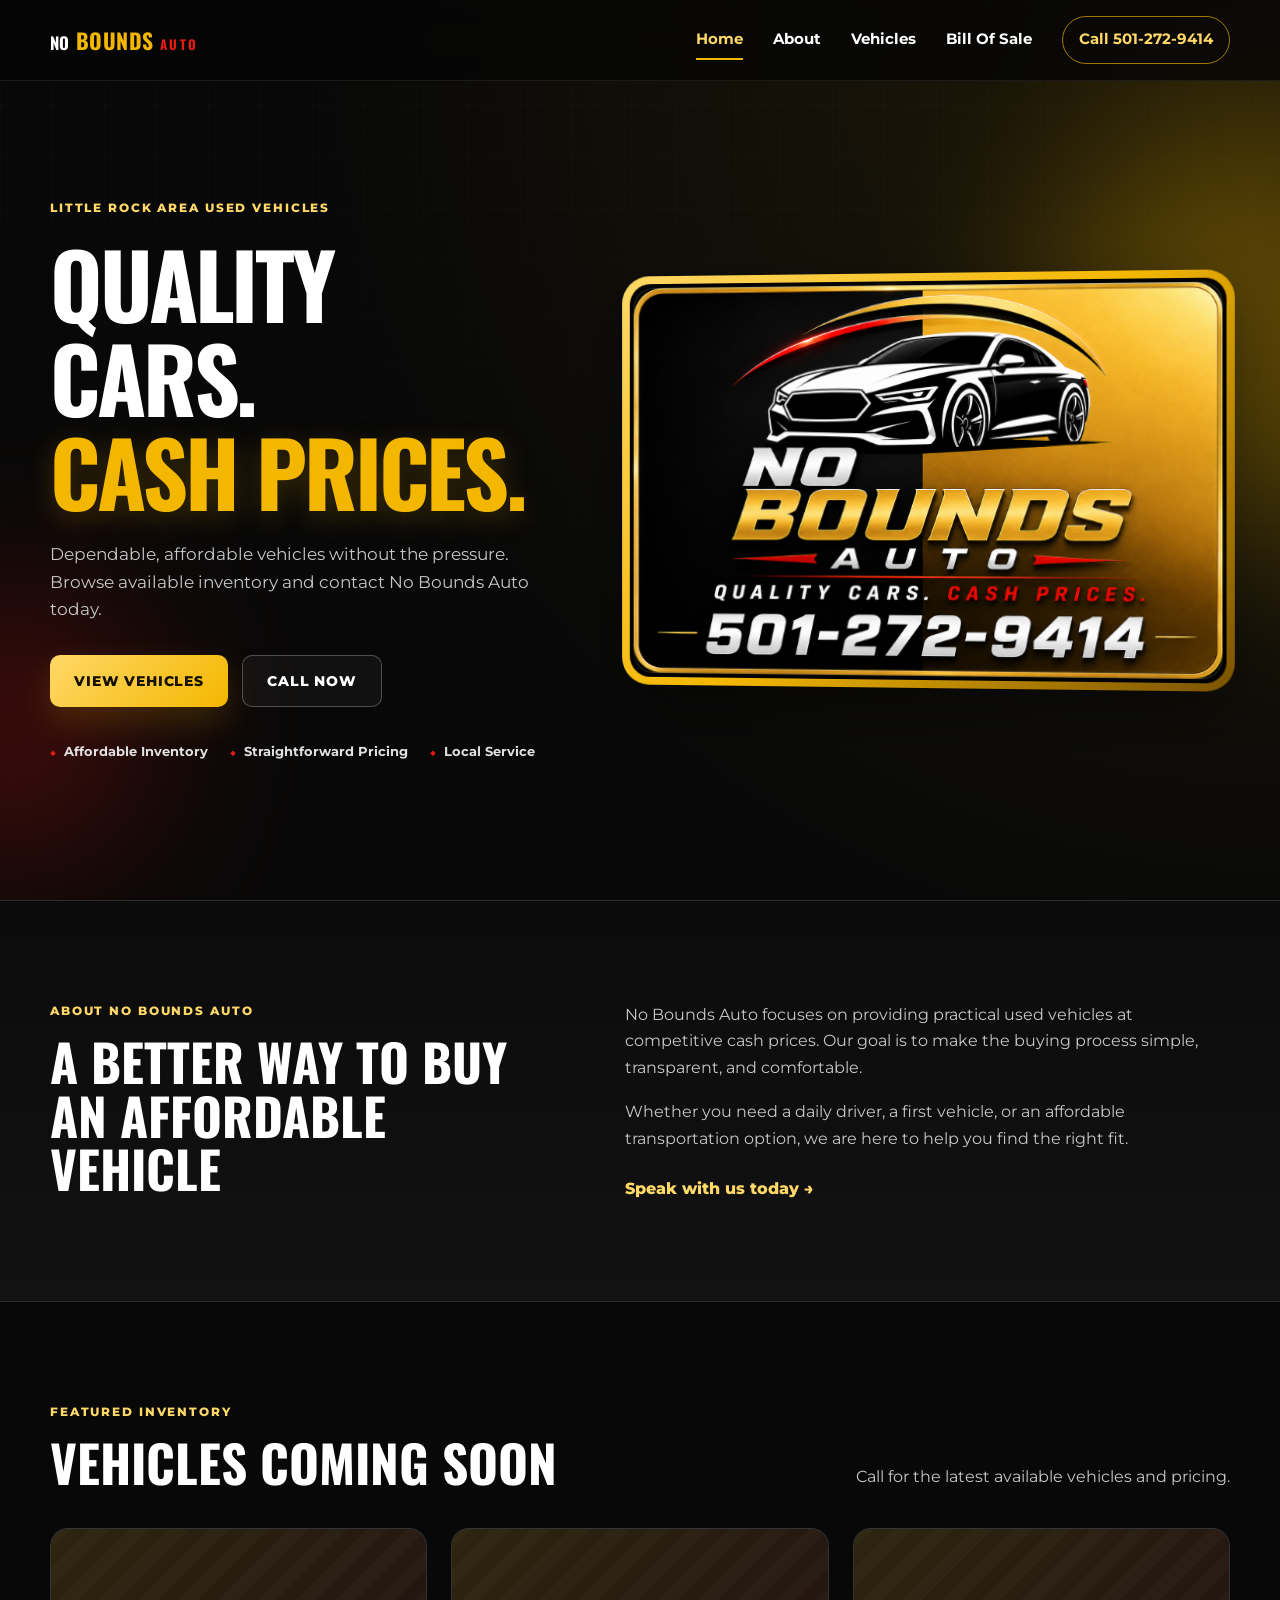
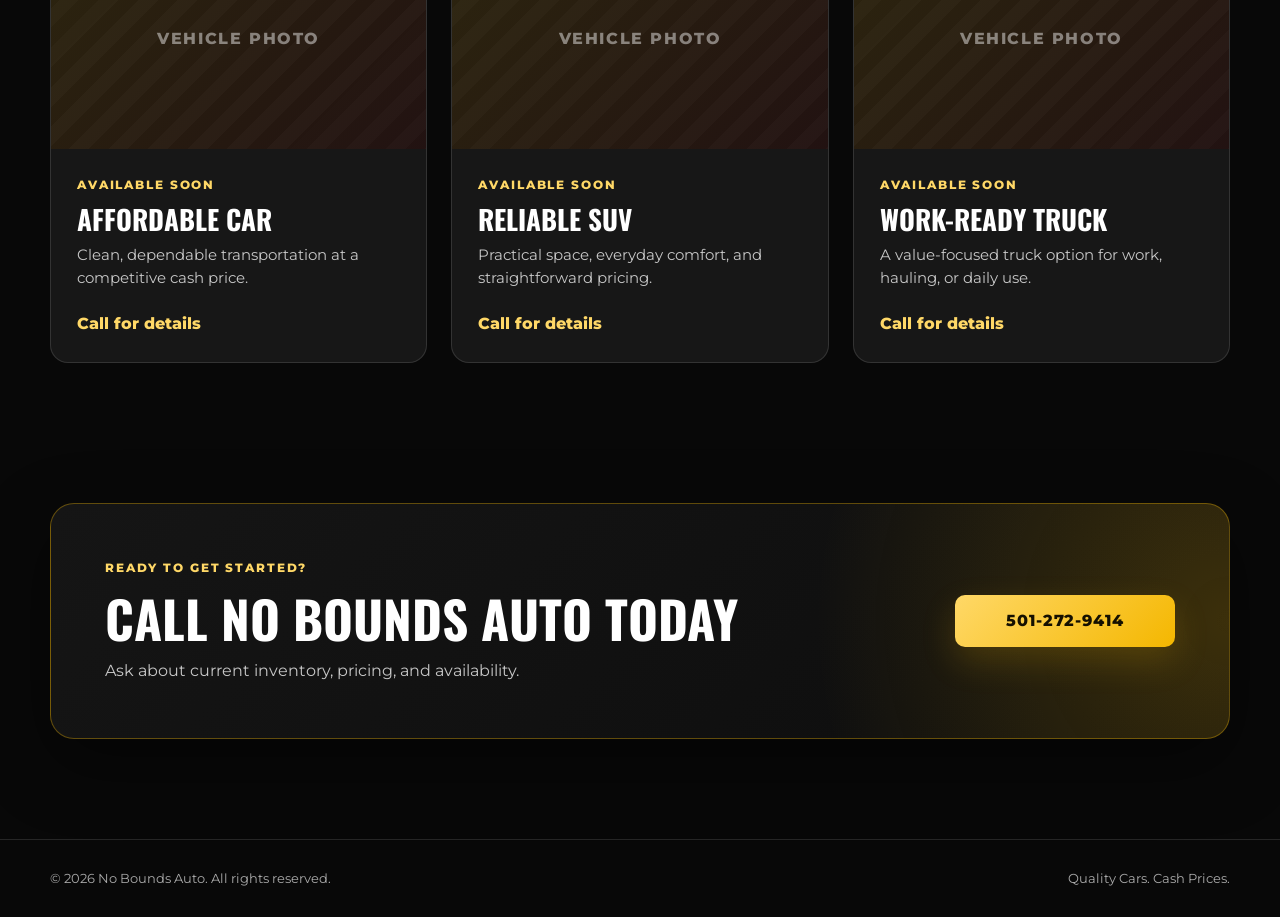
==== index.html @ 8c4c1a2a "bill of sale Added web app of bill of sale" ====
<!DOCTYPE html>
<html lang="en">
<head>
  <meta charset="UTF-8" />
  <meta name="viewport" content="width=device-width, initial-scale=1.0" />
  <meta name="description" content="No Bounds Auto — Quality cars at cash prices in the Little Rock area." />
  <title>No Bounds Auto | Quality Cars. Cash Prices.</title>
  <link rel="preconnect" href="https://fonts.googleapis.com">
  <link rel="preconnect" href="https://fonts.gstatic.com" crossorigin>
  <link href="https://fonts.googleapis.com/css2?family=Montserrat:wght@500;600;700;800;900&family=Oswald:wght@500;600;700&display=swap" rel="stylesheet">
  <link rel="stylesheet" href="styles.css" />
</head>
<body>
  <header class="site-header">
    <nav class="navbar container" aria-label="Main navigation">
      <a class="brand" href="#home" aria-label="No Bounds Auto home">
        <span class="brand-no">NO</span>
        <span class="brand-bounds">BOUNDS</span>
        <span class="brand-auto">AUTO</span>
      </a>

      <button class="menu-toggle" aria-label="Open navigation menu" aria-expanded="false">
        <span></span><span></span><span></span>
      </button>

      <div class="nav-links">
        <a class="active" href="#home">Home</a>
        <a href="#about">About</a>
        <a href="#vehicles">Vehicles</a>
        <a class="active" href="bill-of-sale.html">Bill Of Sale</a>
        <a class="nav-call" href="tel:5012729414">Call 501-272-9414</a>
      </div>
    </nav>
  </header>

  <main>
    <section class="hero" id="home">
      <div class="hero-glow hero-glow-one"></div>
      <div class="hero-glow hero-glow-two"></div>

      <div class="container hero-grid">
        <div class="hero-copy">
          <p class="eyebrow">Little Rock Area Used Vehicles</p>
          <h1>Quality Cars.<br><span>Cash Prices.</span></h1>
          <p class="hero-text">
            Dependable, affordable vehicles without the pressure. Browse available inventory and contact No Bounds Auto today.
          </p>
          <div class="hero-actions">
            <a class="btn btn-primary" href="#vehicles">View Vehicles</a>
            <a class="btn btn-secondary" href="tel:5012729414">Call Now</a>
          </div>
          <div class="hero-points" aria-label="Business highlights">
            <span>Affordable Inventory</span>
            <span>Straightforward Pricing</span>
            <span>Local Service</span>
          </div>
        </div>

        <div class="hero-image-wrap">
          <div class="image-frame">
            <img src="no-bounds-auto-hero.png" alt="No Bounds Auto logo featuring a sports car and phone number" />
          </div>
        </div>
      </div>
    </section>

    <section class="about-section" id="about">
      <div class="container section-grid">
        <div>
          <p class="section-label">About No Bounds Auto</p>
          <h2>A Better Way to Buy an Affordable Vehicle</h2>
        </div>
        <div class="about-copy">
          <p>
            No Bounds Auto focuses on providing practical used vehicles at competitive cash prices. Our goal is to make the buying process simple, transparent, and comfortable.
          </p>
          <p>
            Whether you need a daily driver, a first vehicle, or an affordable transportation option, we are here to help you find the right fit.
          </p>
          <a class="text-link" href="tel:5012729414">Speak with us today →</a>
        </div>
      </div>
    </section>

    <section class="vehicles-section" id="vehicles">
      <div class="container">
        <div class="section-heading">
          <div>
            <p class="section-label">Featured Inventory</p>
            <h2>Vehicles Coming Soon</h2>
          </div>
          <p>Call for the latest available vehicles and pricing.</p>
        </div>

        <div class="vehicle-grid">
          <article class="vehicle-card">
            <div class="vehicle-placeholder">
              <span>Vehicle Photo</span>
            </div>
            <div class="vehicle-card-body">
              <p class="vehicle-status">Available Soon</p>
              <h3>Affordable Car</h3>
              <p>Clean, dependable transportation at a competitive cash price.</p>
              <a href="tel:5012729414">Call for details</a>
            </div>
          </article>

          <article class="vehicle-card">
            <div class="vehicle-placeholder">
              <span>Vehicle Photo</span>
            </div>
            <div class="vehicle-card-body">
              <p class="vehicle-status">Available Soon</p>
              <h3>Reliable SUV</h3>
              <p>Practical space, everyday comfort, and straightforward pricing.</p>
              <a href="tel:5012729414">Call for details</a>
            </div>
          </article>

          <article class="vehicle-card">
            <div class="vehicle-placeholder">
              <span>Vehicle Photo</span>
            </div>
            <div class="vehicle-card-body">
              <p class="vehicle-status">Available Soon</p>
              <h3>Work-Ready Truck</h3>
              <p>A value-focused truck option for work, hauling, or daily use.</p>
              <a href="tel:5012729414">Call for details</a>
            </div>
          </article>
        </div>
      </div>
    </section>

    <section class="cta-section">
      <div class="container cta-box">
        <div>
          <p class="section-label">Ready to Get Started?</p>
          <h2>Call No Bounds Auto Today</h2>
          <p>Ask about current inventory, pricing, and availability.</p>
        </div>
        <a class="btn btn-primary btn-large" href="tel:5012729414">501-272-9414</a>
      </div>
    </section>
  </main>

  <footer>
    <div class="container footer-inner">
      <p>© <span id="year"></span> No Bounds Auto. All rights reserved.</p>
      <p>Quality Cars. Cash Prices.</p>
    </div>
  </footer>

  <script src="script.js"></script>
  <script src="app.js"></script>
</body>
</html>
---- styles.css ----
:root {
  --black: #080808;
  --black-soft: #111111;
  --panel: #171717;
  --gold: #f4b700;
  --gold-light: #ffd867;
  --red: #e51b14;
  --white: #ffffff;
  --muted: #c7c7c7;
  --border: rgba(255,255,255,.12);
  --shadow: 0 24px 70px rgba(0,0,0,.45);
}

* {
  box-sizing: border-box;
  margin: 0;
  padding: 0;
}

html {
  scroll-behavior: smooth;
}

body {
  font-family: "Montserrat", Arial, sans-serif;
  color: var(--white);
  background:
    radial-gradient(circle at top right, rgba(244,183,0,.10), transparent 35%),
    var(--black);
  line-height: 1.6;
}

img {
  display: block;
  max-width: 100%;
}

a {
  color: inherit;
  text-decoration: none;
}

.container {
  width: min(1180px, calc(100% - 40px));
  margin-inline: auto;
}

.site-header {
  position: fixed;
  inset: 0 0 auto 0;
  z-index: 100;
  background: rgba(5,5,5,.82);
  backdrop-filter: blur(16px);
  border-bottom: 1px solid rgba(255,255,255,.08);
}

.navbar {
  min-height: 80px;
  display: flex;
  align-items: center;
  justify-content: space-between;
  gap: 30px;
}

.brand {
  display: inline-flex;
  align-items: baseline;
  gap: 6px;
  font-family: "Oswald", sans-serif;
  font-weight: 700;
  letter-spacing: .03em;
}

.brand-no {
  color: var(--white);
  font-size: 1.05rem;
}

.brand-bounds {
  color: var(--gold);
  font-size: 1.35rem;
}

.brand-auto {
  color: var(--red);
  font-size: .82rem;
  letter-spacing: .18em;
}

.nav-links {
  display: flex;
  align-items: center;
  gap: 30px;
  font-weight: 700;
  font-size: .93rem;
}

.nav-links a {
  position: relative;
  transition: color .25s ease;
}

.nav-links a:not(.nav-call)::after {
  content: "";
  position: absolute;
  left: 0;
  right: 100%;
  bottom: -8px;
  height: 2px;
  background: var(--gold);
  transition: right .25s ease;
}

.nav-links a:hover,
.nav-links a.active {
  color: var(--gold-light);
}

.nav-links a:hover::after,
.nav-links a.active::after {
  right: 0;
}

.nav-call {
  padding: 11px 16px;
  border: 1px solid rgba(244,183,0,.65);
  border-radius: 999px;
  color: var(--gold-light);
}

.menu-toggle {
  display: none;
  width: 44px;
  height: 44px;
  border: 1px solid var(--border);
  background: transparent;
  border-radius: 10px;
  cursor: pointer;
}

.menu-toggle span {
  display: block;
  width: 22px;
  height: 2px;
  margin: 5px auto;
  background: var(--white);
}

.hero {
  min-height: 100vh;
  padding: 150px 0 90px;
  position: relative;
  overflow: hidden;
  display: flex;
  align-items: center;
}

.hero::before {
  content: "";
  position: absolute;
  inset: 0;
  background-image:
    linear-gradient(rgba(255,255,255,.02) 1px, transparent 1px),
    linear-gradient(90deg, rgba(255,255,255,.02) 1px, transparent 1px);
  background-size: 52px 52px;
  mask-image: linear-gradient(to bottom, black, transparent 85%);
}

.hero-glow {
  position: absolute;
  border-radius: 50%;
  filter: blur(90px);
  opacity: .3;
}

.hero-glow-one {
  width: 420px;
  height: 420px;
  background: var(--gold);
  right: -180px;
  top: 120px;
}

.hero-glow-two {
  width: 260px;
  height: 260px;
  background: var(--red);
  left: -120px;
  bottom: 40px;
}

.hero-grid {
  position: relative;
  display: grid;
  grid-template-columns: .9fr 1.1fr;
  align-items: center;
  gap: 64px;
}

.eyebrow,
.section-label,
.vehicle-status {
  color: var(--gold-light);
  font-weight: 800;
  letter-spacing: .15em;
  text-transform: uppercase;
  font-size: .78rem;
}

.hero h1,
h2,
h3 {
  font-family: "Oswald", sans-serif;
  line-height: 1.05;
}

.hero h1 {
  margin: 18px 0 22px;
  font-size: clamp(3.3rem, 7vw, 6.6rem);
  text-transform: uppercase;
  letter-spacing: -.035em;
}

.hero h1 span {
  color: var(--gold);
  text-shadow: 0 7px 28px rgba(244,183,0,.22);
}

.hero-text {
  max-width: 590px;
  color: var(--muted);
  font-size: 1.08rem;
}

.hero-actions {
  display: flex;
  gap: 14px;
  flex-wrap: wrap;
  margin-top: 32px;
}

.btn {
  display: inline-flex;
  min-height: 52px;
  align-items: center;
  justify-content: center;
  padding: 0 24px;
  border-radius: 10px;
  font-weight: 800;
  text-transform: uppercase;
  letter-spacing: .06em;
  font-size: .88rem;
  transition: transform .2s ease, box-shadow .2s ease, background .2s ease;
}

.btn:hover {
  transform: translateY(-2px);
}

.btn-primary {
  background: linear-gradient(135deg, var(--gold-light), var(--gold));
  color: #151000;
  box-shadow: 0 14px 34px rgba(244,183,0,.18);
}

.btn-primary:hover {
  box-shadow: 0 18px 40px rgba(244,183,0,.28);
}

.btn-secondary {
  border: 1px solid rgba(255,255,255,.25);
  background: rgba(255,255,255,.04);
}

.hero-points {
  display: flex;
  gap: 12px 22px;
  flex-wrap: wrap;
  margin-top: 34px;
  color: #e1e1e1;
  font-size: .82rem;
  font-weight: 700;
}

.hero-points span::before {
  content: "◆";
  color: var(--red);
  margin-right: 8px;
  font-size: .65rem;
}

.hero-image-wrap {
  position: relative;
}

.image-frame {
  position: relative;
  padding: 8px;
  border-radius: 28px;
  background: linear-gradient(135deg, var(--gold-light), var(--gold), #7b5300);
  box-shadow: var(--shadow);
  transform: perspective(1200px) rotateY(-4deg);
}

.image-frame::after {
  content: "";
  position: absolute;
  inset: 12px;
  border-radius: 20px;
  box-shadow: inset 0 0 0 1px rgba(255,255,255,.15);
  pointer-events: none;
}

.image-frame img {
  border-radius: 21px;
  width: 100%;
}

.about-section,
.vehicles-section,
.cta-section {
  padding: 100px 0;
}

.about-section {
  background: linear-gradient(180deg, #0b0b0b, #121212);
  border-top: 1px solid var(--border);
  border-bottom: 1px solid var(--border);
}

.section-grid {
  display: grid;
  grid-template-columns: .9fr 1.1fr;
  gap: 80px;
  align-items: start;
}

h2 {
  margin-top: 14px;
  font-size: clamp(2.3rem, 4vw, 4rem);
  text-transform: uppercase;
}

.about-copy {
  color: var(--muted);
  font-size: 1.03rem;
}

.about-copy p + p {
  margin-top: 18px;
}

.text-link {
  display: inline-block;
  margin-top: 24px;
  color: var(--gold-light);
  font-weight: 800;
}

.section-heading {
  display: flex;
  align-items: end;
  justify-content: space-between;
  gap: 30px;
  margin-bottom: 38px;
}

.section-heading > p {
  max-width: 390px;
  color: var(--muted);
}

.vehicle-grid {
  display: grid;
  grid-template-columns: repeat(3, 1fr);
  gap: 24px;
}

.vehicle-card {
  overflow: hidden;
  background: var(--panel);
  border: 1px solid var(--border);
  border-radius: 18px;
  transition: transform .25s ease, border-color .25s ease;
}

.vehicle-card:hover {
  transform: translateY(-6px);
  border-color: rgba(244,183,0,.45);
}

.vehicle-placeholder {
  min-height: 220px;
  display: grid;
  place-items: center;
  color: rgba(255,255,255,.45);
  font-weight: 800;
  letter-spacing: .1em;
  text-transform: uppercase;
  background:
    linear-gradient(135deg, rgba(244,183,0,.12), rgba(229,27,20,.08)),
    repeating-linear-gradient(135deg, #161616 0 14px, #111 14px 28px);
}

.vehicle-card-body {
  padding: 26px;
}

.vehicle-card h3 {
  margin: 10px 0;
  font-size: 1.7rem;
  text-transform: uppercase;
}

.vehicle-card p:not(.vehicle-status) {
  color: var(--muted);
  font-size: .92rem;
}

.vehicle-card a {
  display: inline-block;
  margin-top: 20px;
  color: var(--gold-light);
  font-weight: 800;
}

.cta-section {
  padding-top: 40px;
}

.cta-box {
  display: flex;
  align-items: center;
  justify-content: space-between;
  gap: 32px;
  padding: 54px;
  border-radius: 24px;
  border: 1px solid rgba(244,183,0,.35);
  background:
    radial-gradient(circle at right, rgba(244,183,0,.2), transparent 35%),
    linear-gradient(135deg, #151515, #0d0d0d);
  box-shadow: var(--shadow);
}

.cta-box p:not(.section-label) {
  margin-top: 12px;
  color: var(--muted);
}

.btn-large {
  min-width: 220px;
  font-size: 1rem;
}

footer {
  border-top: 1px solid var(--border);
  padding: 28px 0;
  color: #aaa;
  font-size: .82rem;
}

.footer-inner {
  display: flex;
  justify-content: space-between;
  gap: 20px;
}

@media (max-width: 900px) {
  .menu-toggle {
    display: block;
  }

  .nav-links {
    position: absolute;
    top: 80px;
    left: 20px;
    right: 20px;
    display: none;
    flex-direction: column;
    align-items: stretch;
    gap: 0;
    padding: 16px;
    border: 1px solid var(--border);
    border-radius: 14px;
    background: rgba(10,10,10,.98);
    box-shadow: var(--shadow);
  }

  .nav-links.open {
    display: flex;
  }

  .nav-links a {
    padding: 14px;
  }

  .nav-links a::after {
    display: none;
  }

  .nav-call {
    margin-top: 8px;
    text-align: center;
  }

  .hero {
    padding-top: 125px;
  }

  .hero-grid,
  .section-grid {
    grid-template-columns: 1fr;
    gap: 46px;
  }

  .hero-copy {
    text-align: center;
  }

  .hero-text {
    margin-inline: auto;
  }

  .hero-actions,
  .hero-points {
    justify-content: center;
  }

  .image-frame {
    transform: none;
  }

  .section-heading {
    align-items: start;
    flex-direction: column;
  }

  .vehicle-grid {
    grid-template-columns: 1fr;
  }

  .cta-box {
    flex-direction: column;
    align-items: flex-start;
  }
}

@media (max-width: 560px) {
  .container {
    width: min(100% - 24px, 1180px);
  }

  .navbar {
    min-height: 72px;
  }

  .nav-links {
    top: 72px;
    left: 12px;
    right: 12px;
  }

  .brand-bounds {
    font-size: 1.12rem;
  }

  .hero {
    padding: 112px 0 65px;
  }

  .hero h1 {
    font-size: clamp(2.8rem, 16vw, 4.1rem);
  }

  .hero-actions .btn {
    width: 100%;
  }

  .about-section,
  .vehicles-section,
  .cta-section {
    padding: 74px 0;
  }

  .cta-box {
    padding: 32px 24px;
  }

  .btn-large {
    width: 100%;
  }

  .footer-inner {
    flex-direction: column;
  }
}
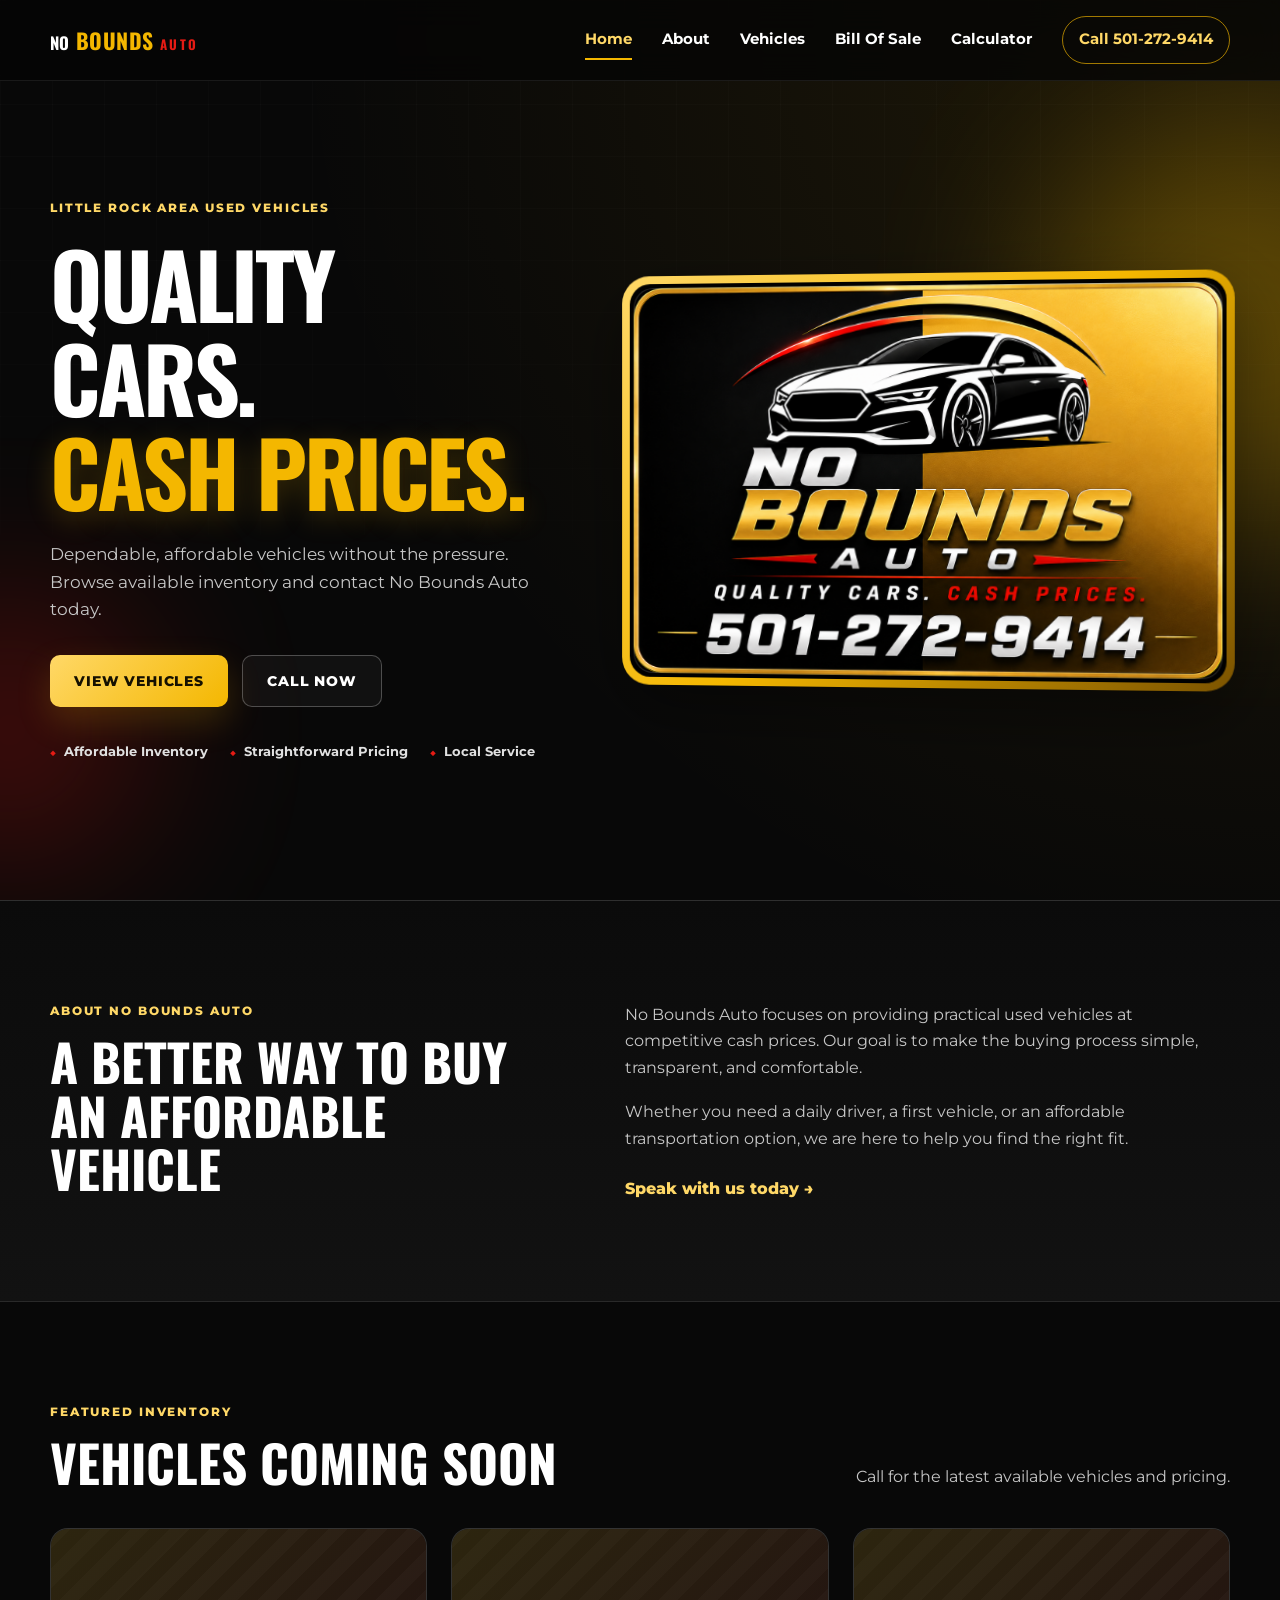
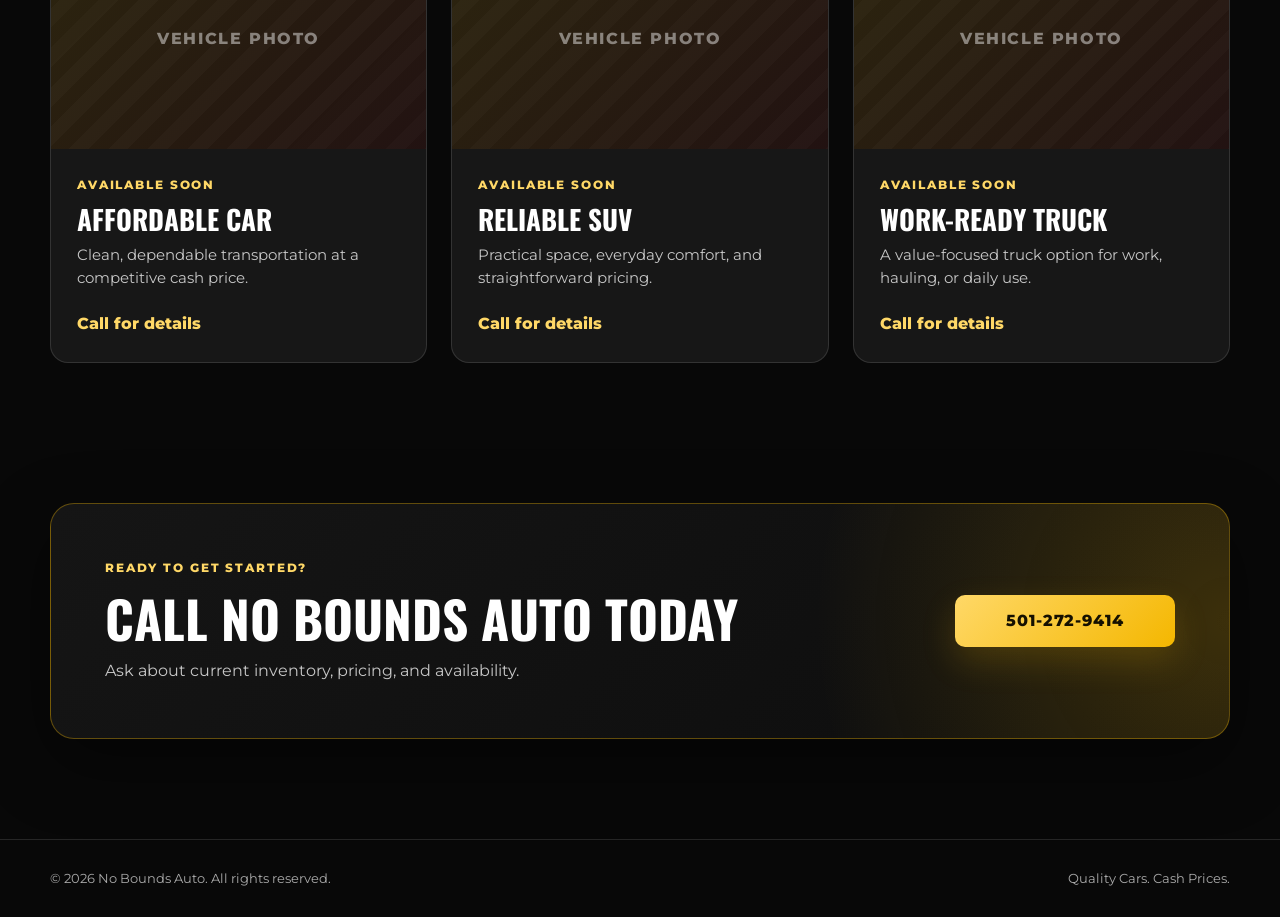
==== commit 90f4f8e4: "calculator modification added a calculator app" ====
--- a/index.html
+++ b/index.html
@@ -28,6 +28,7 @@
         <a href="#about">About</a>
         <a href="#vehicles">Vehicles</a>
         <a class="active" href="bill-of-sale.html">Bill Of Sale</a>
+        <a class="active" href="profit-calculator.html">Calculator</a>
         <a class="nav-call" href="tel:5012729414">Call 501-272-9414</a>
       </div>
     </nav>
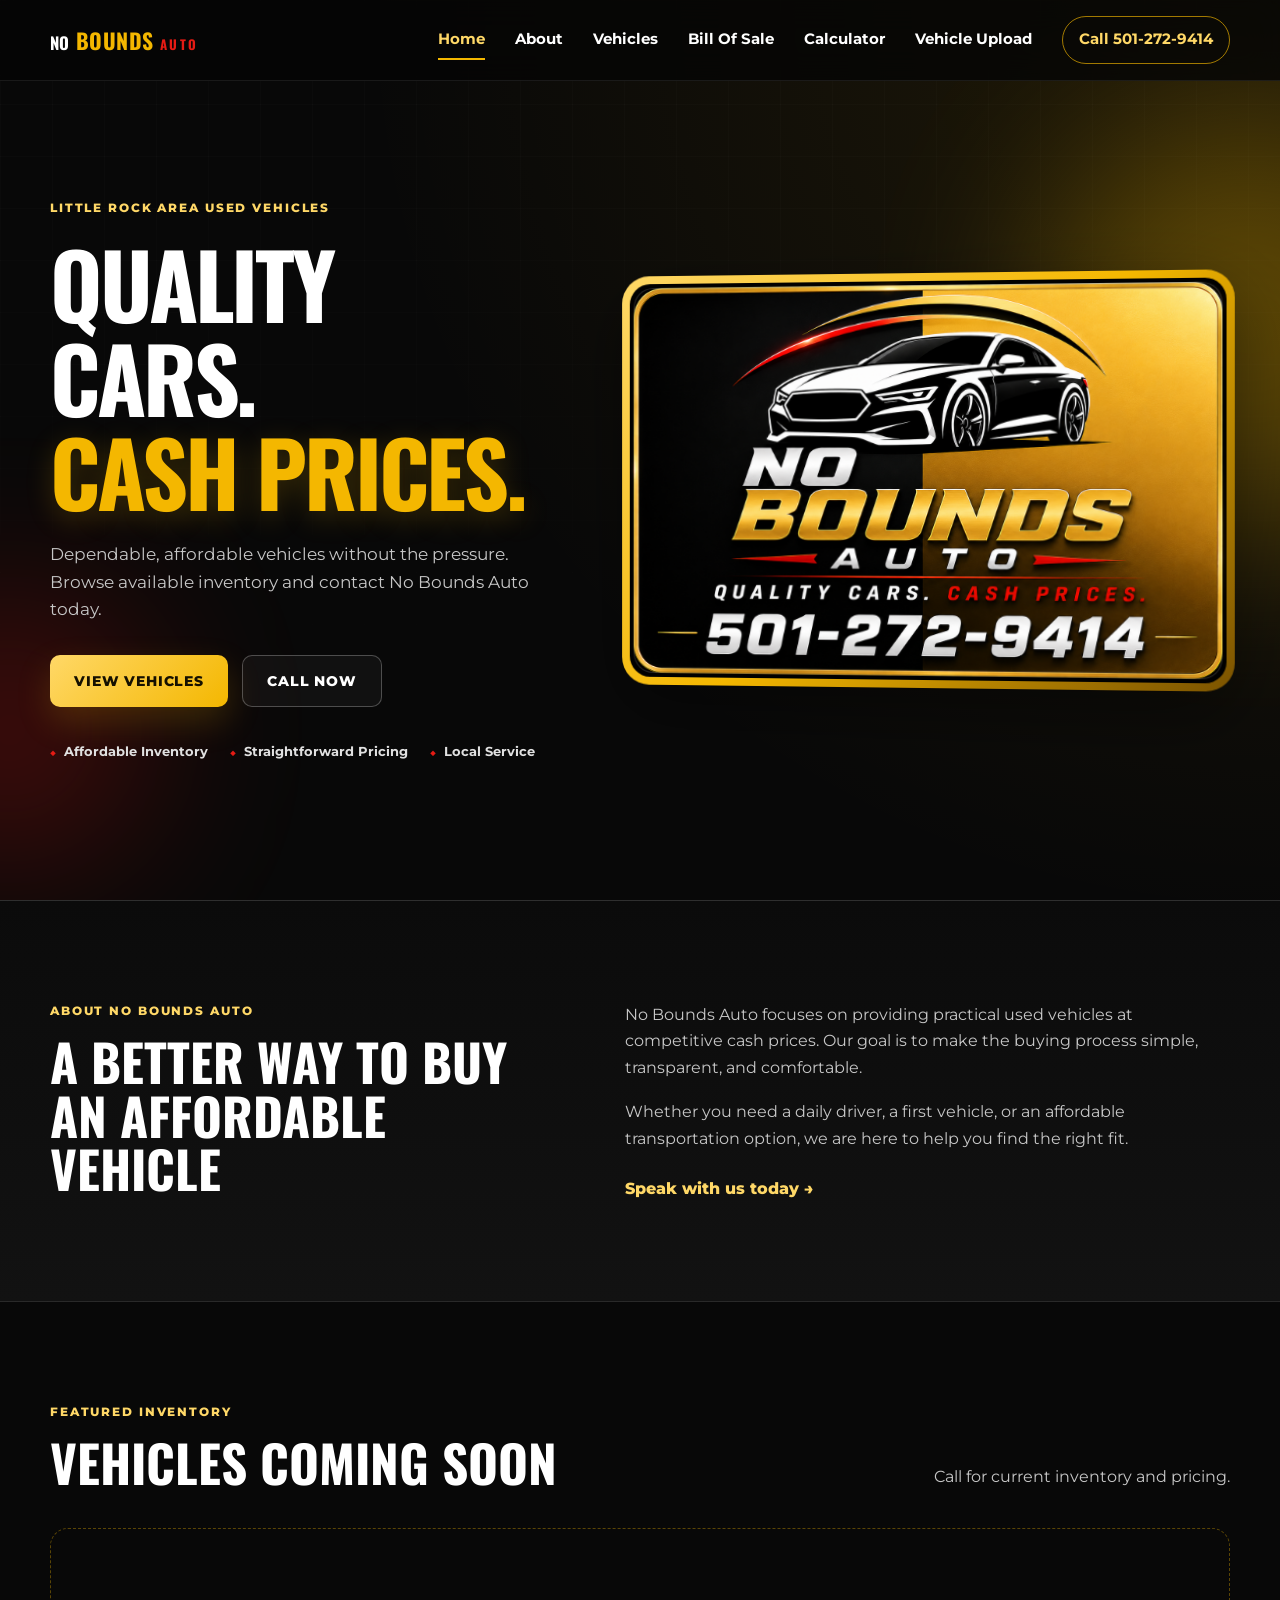
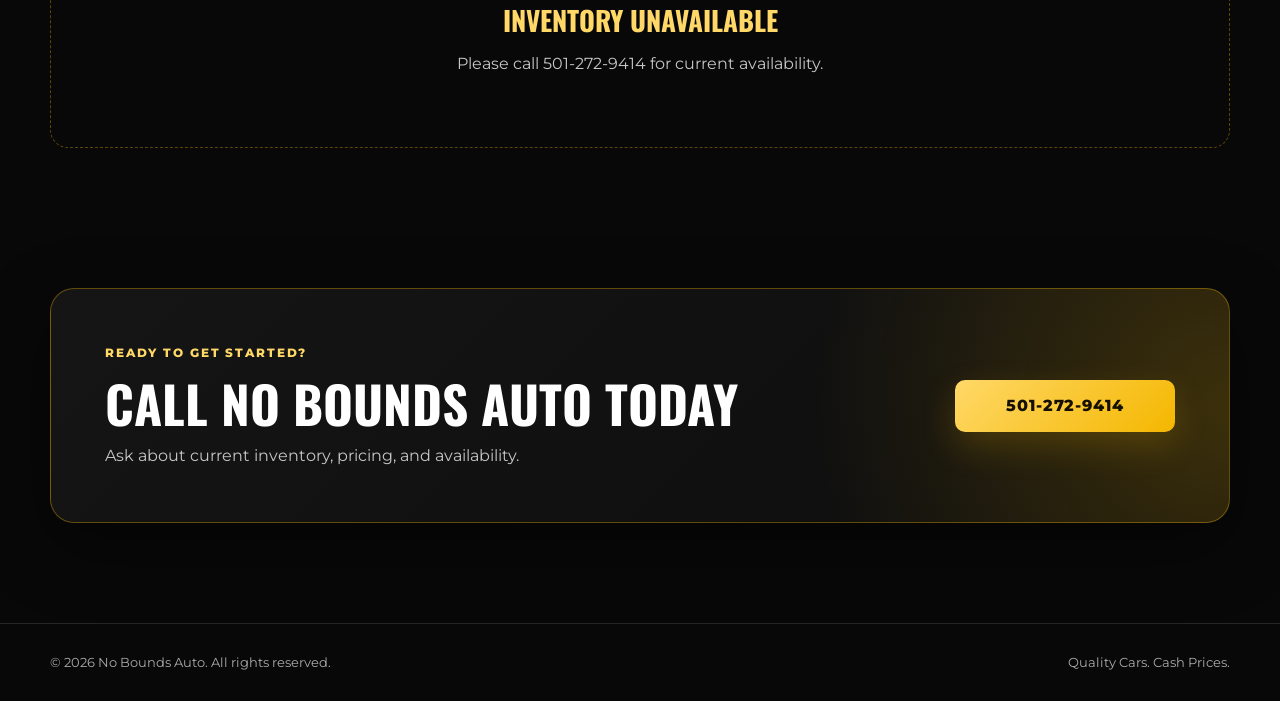
==== commit 75f11056: "Add files via upload" ====
--- a/index.html
+++ b/index.html
@@ -8,7 +8,7 @@
   <link rel="preconnect" href="https://fonts.googleapis.com">
   <link rel="preconnect" href="https://fonts.gstatic.com" crossorigin>
   <link href="https://fonts.googleapis.com/css2?family=Montserrat:wght@500;600;700;800;900&family=Oswald:wght@500;600;700&display=swap" rel="stylesheet">
-  <link rel="stylesheet" href="styles.css" />
+  <link rel="stylesheet" href="css/styles.css" />
 </head>
 <body>
   <header class="site-header">
@@ -24,11 +24,12 @@
       </button>
 
       <div class="nav-links">
-        <a class="active" href="#home">Home</a>
+        <a href="#home">Home</a>
         <a href="#about">About</a>
         <a href="#vehicles">Vehicles</a>
-        <a class="active" href="bill-of-sale.html">Bill Of Sale</a>
-        <a class="active" href="profit-calculator.html">Calculator</a>
+        <a href="bill-of-sale.html">Bill Of Sale</a>
+        <a href="profit-calculator.html">Calculator</a>
+        <a href="vehicle-upload.html">Vehicle Upload</a>
         <a class="nav-call" href="tel:5012729414">Call 501-272-9414</a>
       </div>
     </nav>
@@ -59,7 +60,7 @@
 
         <div class="hero-image-wrap">
           <div class="image-frame">
-            <img src="no-bounds-auto-hero.png" alt="No Bounds Auto logo featuring a sports car and phone number" />
+            <img src="images/no-bounds-auto-hero.png" alt="No Bounds Auto logo featuring a sports car and phone number" />
           </div>
         </div>
       </div>
@@ -88,47 +89,15 @@
         <div class="section-heading">
           <div>
             <p class="section-label">Featured Inventory</p>
-            <h2>Vehicles Coming Soon</h2>
+            <h2 id="inventoryHeading">Loading Vehicles...</h2>
           </div>
-          <p>Call for the latest available vehicles and pricing.</p>
+          <p id="inventorySummary">Checking current inventory.</p>
         </div>
 
-        <div class="vehicle-grid">
-          <article class="vehicle-card">
-            <div class="vehicle-placeholder">
-              <span>Vehicle Photo</span>
-            </div>
-            <div class="vehicle-card-body">
-              <p class="vehicle-status">Available Soon</p>
-              <h3>Affordable Car</h3>
-              <p>Clean, dependable transportation at a competitive cash price.</p>
-              <a href="tel:5012729414">Call for details</a>
-            </div>
-          </article>
-
-          <article class="vehicle-card">
-            <div class="vehicle-placeholder">
-              <span>Vehicle Photo</span>
-            </div>
-            <div class="vehicle-card-body">
-              <p class="vehicle-status">Available Soon</p>
-              <h3>Reliable SUV</h3>
-              <p>Practical space, everyday comfort, and straightforward pricing.</p>
-              <a href="tel:5012729414">Call for details</a>
-            </div>
-          </article>
-
-          <article class="vehicle-card">
-            <div class="vehicle-placeholder">
-              <span>Vehicle Photo</span>
-            </div>
-            <div class="vehicle-card-body">
-              <p class="vehicle-status">Available Soon</p>
-              <h3>Work-Ready Truck</h3>
-              <p>A value-focused truck option for work, hauling, or daily use.</p>
-              <a href="tel:5012729414">Call for details</a>
-            </div>
-          </article>
+        <div class="vehicle-grid" id="vehicleGrid">
+          <div class="inventory-empty">
+            <strong>Loading inventory...</strong>
+          </div>
         </div>
       </div>
     </section>
@@ -149,10 +118,11 @@
     <div class="container footer-inner">
       <p>© <span id="year"></span> No Bounds Auto. All rights reserved.</p>
       <p>Quality Cars. Cash Prices.</p>
+      
     </div>
   </footer>
 
-  <script src="script.js"></script>
-  <script src="app.js"></script>
+  <script src="js/script.js"></script>
+  <script src="js/vehicles.js"></script>
 </body>
 </html>
--- a/css/styles.css
+++ b/css/styles.css
@@ -0,0 +1,697 @@
+:root {
+  --black: #080808;
+  --black-soft: #111111;
+  --panel: #171717;
+  --gold: #f4b700;
+  --gold-light: #ffd867;
+  --red: #e51b14;
+  --white: #ffffff;
+  --muted: #c7c7c7;
+  --border: rgba(255,255,255,.12);
+  --shadow: 0 24px 70px rgba(0,0,0,.45);
+}
+
+* {
+  box-sizing: border-box;
+  margin: 0;
+  padding: 0;
+}
+
+html {
+  scroll-behavior: smooth;
+}
+
+body {
+  font-family: "Montserrat", Arial, sans-serif;
+  color: var(--white);
+  background:
+    radial-gradient(circle at top right, rgba(244,183,0,.10), transparent 35%),
+    var(--black);
+  line-height: 1.6;
+}
+
+img {
+  display: block;
+  max-width: 100%;
+}
+
+a {
+  color: inherit;
+  text-decoration: none;
+}
+
+.container {
+  width: min(1180px, calc(100% - 40px));
+  margin-inline: auto;
+}
+
+.site-header {
+  position: fixed;
+  inset: 0 0 auto 0;
+  z-index: 100;
+  background: rgba(5,5,5,.82);
+  backdrop-filter: blur(16px);
+  border-bottom: 1px solid rgba(255,255,255,.08);
+}
+
+.navbar {
+  min-height: 80px;
+  display: flex;
+  align-items: center;
+  justify-content: space-between;
+  gap: 30px;
+}
+
+.brand {
+  display: inline-flex;
+  align-items: baseline;
+  gap: 6px;
+  font-family: "Oswald", sans-serif;
+  font-weight: 700;
+  letter-spacing: .03em;
+}
+
+.brand-no {
+  color: var(--white);
+  font-size: 1.05rem;
+}
+
+.brand-bounds {
+  color: var(--gold);
+  font-size: 1.35rem;
+}
+
+.brand-auto {
+  color: var(--red);
+  font-size: .82rem;
+  letter-spacing: .18em;
+}
+
+.nav-links {
+  display: flex;
+  align-items: center;
+  gap: 30px;
+  font-weight: 700;
+  font-size: .93rem;
+}
+
+.nav-links a {
+  position: relative;
+  transition: color .25s ease;
+}
+
+.nav-links a:not(.nav-call)::after {
+  content: "";
+  position: absolute;
+  left: 0;
+  right: 100%;
+  bottom: -8px;
+  height: 2px;
+  background: var(--gold);
+  transition: right .25s ease;
+}
+
+.nav-links a:hover,
+.nav-links a.active {
+  color: var(--gold-light);
+}
+
+.nav-links a:hover::after,
+.nav-links a.active::after {
+  right: 0;
+}
+
+.nav-call {
+  padding: 11px 16px;
+  border: 1px solid rgba(244,183,0,.65);
+  border-radius: 999px;
+  color: var(--gold-light);
+}
+
+.menu-toggle {
+  display: none;
+  width: 44px;
+  height: 44px;
+  border: 1px solid var(--border);
+  background: transparent;
+  border-radius: 10px;
+  cursor: pointer;
+}
+
+.menu-toggle span {
+  display: block;
+  width: 22px;
+  height: 2px;
+  margin: 5px auto;
+  background: var(--white);
+}
+
+.hero {
+  min-height: 100vh;
+  padding: 150px 0 90px;
+  position: relative;
+  overflow: hidden;
+  display: flex;
+  align-items: center;
+}
+
+.hero::before {
+  content: "";
+  position: absolute;
+  inset: 0;
+  background-image:
+    linear-gradient(rgba(255,255,255,.02) 1px, transparent 1px),
+    linear-gradient(90deg, rgba(255,255,255,.02) 1px, transparent 1px);
+  background-size: 52px 52px;
+  mask-image: linear-gradient(to bottom, black, transparent 85%);
+}
+
+.hero-glow {
+  position: absolute;
+  border-radius: 50%;
+  filter: blur(90px);
+  opacity: .3;
+}
+
+.hero-glow-one {
+  width: 420px;
+  height: 420px;
+  background: var(--gold);
+  right: -180px;
+  top: 120px;
+}
+
+.hero-glow-two {
+  width: 260px;
+  height: 260px;
+  background: var(--red);
+  left: -120px;
+  bottom: 40px;
+}
+
+.hero-grid {
+  position: relative;
+  display: grid;
+  grid-template-columns: .9fr 1.1fr;
+  align-items: center;
+  gap: 64px;
+}
+
+.eyebrow,
+.section-label,
+.vehicle-status {
+  color: var(--gold-light);
+  font-weight: 800;
+  letter-spacing: .15em;
+  text-transform: uppercase;
+  font-size: .78rem;
+}
+
+.hero h1,
+h2,
+h3 {
+  font-family: "Oswald", sans-serif;
+  line-height: 1.05;
+}
+
+.hero h1 {
+  margin: 18px 0 22px;
+  font-size: clamp(3.3rem, 7vw, 6.6rem);
+  text-transform: uppercase;
+  letter-spacing: -.035em;
+}
+
+.hero h1 span {
+  color: var(--gold);
+  text-shadow: 0 7px 28px rgba(244,183,0,.22);
+}
+
+.hero-text {
+  max-width: 590px;
+  color: var(--muted);
+  font-size: 1.08rem;
+}
+
+.hero-actions {
+  display: flex;
+  gap: 14px;
+  flex-wrap: wrap;
+  margin-top: 32px;
+}
+
+.btn {
+  display: inline-flex;
+  min-height: 52px;
+  align-items: center;
+  justify-content: center;
+  padding: 0 24px;
+  border-radius: 10px;
+  font-weight: 800;
+  text-transform: uppercase;
+  letter-spacing: .06em;
+  font-size: .88rem;
+  transition: transform .2s ease, box-shadow .2s ease, background .2s ease;
+}
+
+.btn:hover {
+  transform: translateY(-2px);
+}
+
+.btn-primary {
+  background: linear-gradient(135deg, var(--gold-light), var(--gold));
+  color: #151000;
+  box-shadow: 0 14px 34px rgba(244,183,0,.18);
+}
+
+.btn-primary:hover {
+  box-shadow: 0 18px 40px rgba(244,183,0,.28);
+}
+
+.btn-secondary {
+  border: 1px solid rgba(255,255,255,.25);
+  background: rgba(255,255,255,.04);
+}
+
+.hero-points {
+  display: flex;
+  gap: 12px 22px;
+  flex-wrap: wrap;
+  margin-top: 34px;
+  color: #e1e1e1;
+  font-size: .82rem;
+  font-weight: 700;
+}
+
+.hero-points span::before {
+  content: "◆";
+  color: var(--red);
+  margin-right: 8px;
+  font-size: .65rem;
+}
+
+.hero-image-wrap {
+  position: relative;
+}
+
+.image-frame {
+  position: relative;
+  padding: 8px;
+  border-radius: 28px;
+  background: linear-gradient(135deg, var(--gold-light), var(--gold), #7b5300);
+  box-shadow: var(--shadow);
+  transform: perspective(1200px) rotateY(-4deg);
+}
+
+.image-frame::after {
+  content: "";
+  position: absolute;
+  inset: 12px;
+  border-radius: 20px;
+  box-shadow: inset 0 0 0 1px rgba(255,255,255,.15);
+  pointer-events: none;
+}
+
+.image-frame img {
+  border-radius: 21px;
+  width: 100%;
+}
+
+.about-section,
+.vehicles-section,
+.cta-section {
+  padding: 100px 0;
+}
+
+.about-section {
+  background: linear-gradient(180deg, #0b0b0b, #121212);
+  border-top: 1px solid var(--border);
+  border-bottom: 1px solid var(--border);
+}
+
+.section-grid {
+  display: grid;
+  grid-template-columns: .9fr 1.1fr;
+  gap: 80px;
+  align-items: start;
+}
+
+h2 {
+  margin-top: 14px;
+  font-size: clamp(2.3rem, 4vw, 4rem);
+  text-transform: uppercase;
+}
+
+.about-copy {
+  color: var(--muted);
+  font-size: 1.03rem;
+}
+
+.about-copy p + p {
+  margin-top: 18px;
+}
+
+.text-link {
+  display: inline-block;
+  margin-top: 24px;
+  color: var(--gold-light);
+  font-weight: 800;
+}
+
+.section-heading {
+  display: flex;
+  align-items: end;
+  justify-content: space-between;
+  gap: 30px;
+  margin-bottom: 38px;
+}
+
+.section-heading > p {
+  max-width: 390px;
+  color: var(--muted);
+}
+
+.vehicle-grid {
+  display: grid;
+  grid-template-columns: repeat(3, 1fr);
+  gap: 24px;
+}
+
+.vehicle-card {
+  overflow: hidden;
+  background: var(--panel);
+  border: 1px solid var(--border);
+  border-radius: 18px;
+  transition: transform .25s ease, border-color .25s ease;
+}
+
+.vehicle-card:hover {
+  transform: translateY(-6px);
+  border-color: rgba(244,183,0,.45);
+}
+
+.vehicle-placeholder {
+  min-height: 220px;
+  display: grid;
+  place-items: center;
+  color: rgba(255,255,255,.45);
+  font-weight: 800;
+  letter-spacing: .1em;
+  text-transform: uppercase;
+  background:
+    linear-gradient(135deg, rgba(244,183,0,.12), rgba(229,27,20,.08)),
+    repeating-linear-gradient(135deg, #161616 0 14px, #111 14px 28px);
+}
+
+.vehicle-card-body {
+  padding: 26px;
+}
+
+.vehicle-card h3 {
+  margin: 10px 0;
+  font-size: 1.7rem;
+  text-transform: uppercase;
+}
+
+.vehicle-card p:not(.vehicle-status) {
+  color: var(--muted);
+  font-size: .92rem;
+}
+
+.vehicle-card a {
+  display: inline-block;
+  margin-top: 20px;
+  color: var(--gold-light);
+  font-weight: 800;
+}
+
+.cta-section {
+  padding-top: 40px;
+}
+
+.cta-box {
+  display: flex;
+  align-items: center;
+  justify-content: space-between;
+  gap: 32px;
+  padding: 54px;
+  border-radius: 24px;
+  border: 1px solid rgba(244,183,0,.35);
+  background:
+    radial-gradient(circle at right, rgba(244,183,0,.2), transparent 35%),
+    linear-gradient(135deg, #151515, #0d0d0d);
+  box-shadow: var(--shadow);
+}
+
+.cta-box p:not(.section-label) {
+  margin-top: 12px;
+  color: var(--muted);
+}
+
+.btn-large {
+  min-width: 220px;
+  font-size: 1rem;
+}
+
+footer {
+  border-top: 1px solid var(--border);
+  padding: 28px 0;
+  color: #aaa;
+  font-size: .82rem;
+}
+
+.footer-inner {
+  display: flex;
+  justify-content: space-between;
+  gap: 20px;
+}
+
+@media (max-width: 900px) {
+  .menu-toggle {
+    display: block;
+  }
+
+  .nav-links {
+    position: absolute;
+    top: 80px;
+    left: 20px;
+    right: 20px;
+    display: none;
+    flex-direction: column;
+    align-items: stretch;
+    gap: 0;
+    padding: 16px;
+    border: 1px solid var(--border);
+    border-radius: 14px;
+    background: rgba(10,10,10,.98);
+    box-shadow: var(--shadow);
+  }
+
+  .nav-links.open {
+    display: flex;
+  }
+
+  .nav-links a {
+    padding: 14px;
+  }
+
+  .nav-links a::after {
+    display: none;
+  }
+
+  .nav-call {
+    margin-top: 8px;
+    text-align: center;
+  }
+
+  .hero {
+    padding-top: 125px;
+  }
+
+  .hero-grid,
+  .section-grid {
+    grid-template-columns: 1fr;
+    gap: 46px;
+  }
+
+  .hero-copy {
+    text-align: center;
+  }
+
+  .hero-text {
+    margin-inline: auto;
+  }
+
+  .hero-actions,
+  .hero-points {
+    justify-content: center;
+  }
+
+  .image-frame {
+    transform: none;
+  }
+
+  .section-heading {
+    align-items: start;
+    flex-direction: column;
+  }
+
+  .vehicle-grid {
+    grid-template-columns: 1fr;
+  }
+
+  .cta-box {
+    flex-direction: column;
+    align-items: flex-start;
+  }
+}
+
+@media (max-width: 560px) {
+  .container {
+    width: min(100% - 24px, 1180px);
+  }
+
+  .navbar {
+    min-height: 72px;
+  }
+
+  .nav-links {
+    top: 72px;
+    left: 12px;
+    right: 12px;
+  }
+
+  .brand-bounds {
+    font-size: 1.12rem;
+  }
+
+  .hero {
+    padding: 112px 0 65px;
+  }
+
+  .hero h1 {
+    font-size: clamp(2.8rem, 16vw, 4.1rem);
+  }
+
+  .hero-actions .btn {
+    width: 100%;
+  }
+
+  .about-section,
+  .vehicles-section,
+  .cta-section {
+    padding: 74px 0;
+  }
+
+  .cta-box {
+    padding: 32px 24px;
+  }
+
+  .btn-large {
+    width: 100%;
+  }
+
+  .footer-inner {
+    flex-direction: column;
+  }
+}
+
+
+/* Dynamic inventory */
+.vehicle-media {
+  aspect-ratio: 4 / 3;
+  overflow: hidden;
+  background: #111;
+}
+
+.vehicle-photo {
+  width: 100%;
+  height: 100%;
+  object-fit: cover;
+  transition: transform .3s ease;
+}
+
+.vehicle-card:hover .vehicle-photo {
+  transform: scale(1.03);
+}
+
+.vehicle-card-topline {
+  display: flex;
+  justify-content: space-between;
+  align-items: center;
+  gap: 14px;
+}
+
+.vehicle-card-topline .vehicle-status {
+  margin: 0;
+}
+
+.vehicle-price {
+  margin: 0;
+  color: var(--gold-light);
+  font-family: "Oswald", sans-serif;
+  font-size: 1.45rem;
+  font-weight: 700;
+}
+
+.vehicle-meta {
+  display: flex;
+  gap: 10px 16px;
+  flex-wrap: wrap;
+  margin: 8px 0 12px;
+  color: #9f9f9f;
+  font-size: .76rem;
+  font-weight: 700;
+}
+
+.vehicle-description {
+  min-height: 4.6em;
+}
+
+.vehicle-call {
+  display: inline-block;
+  margin-top: 20px;
+  color: var(--gold-light);
+  font-weight: 800;
+}
+
+.inventory-empty {
+  grid-column: 1 / -1;
+  min-height: 220px;
+  display: grid;
+  place-items: center;
+  align-content: center;
+  gap: 8px;
+  padding: 30px;
+  border: 1px dashed rgba(244,183,0,.35);
+  border-radius: 18px;
+  color: var(--muted);
+  text-align: center;
+}
+
+.inventory-empty strong {
+  color: var(--gold-light);
+  font-family: "Oswald", sans-serif;
+  font-size: 1.7rem;
+  text-transform: uppercase;
+}
+
+/* 3 x 3 desktop inventory layout */
+.vehicle-grid {
+  grid-template-columns: repeat(3, minmax(0, 1fr));
+}
+
+@media (max-width: 900px) {
+  .vehicle-grid {
+    grid-template-columns: repeat(2, minmax(0, 1fr));
+  }
+}
+
+@media (max-width: 620px) {
+  .vehicle-grid {
+    grid-template-columns: 1fr;
+  }
+
+  .vehicle-description {
+    min-height: 0;
+  }
+}
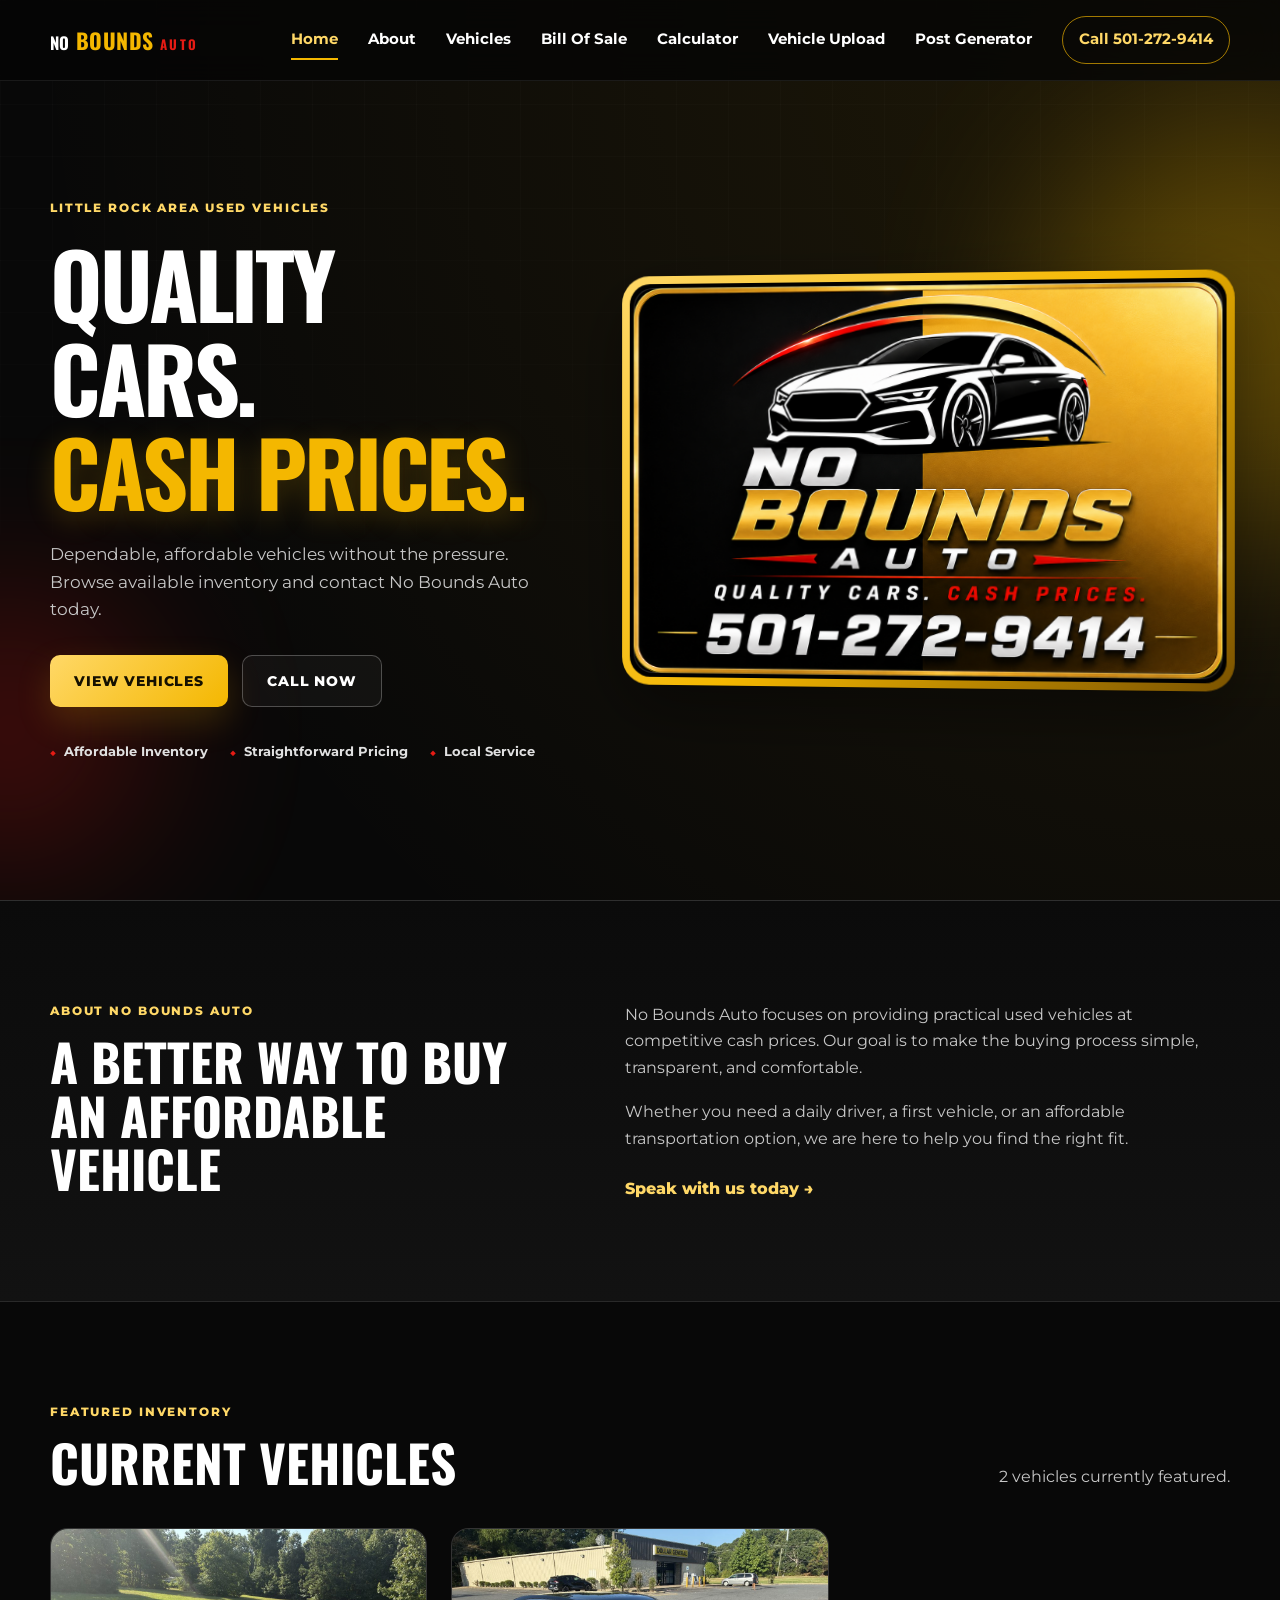
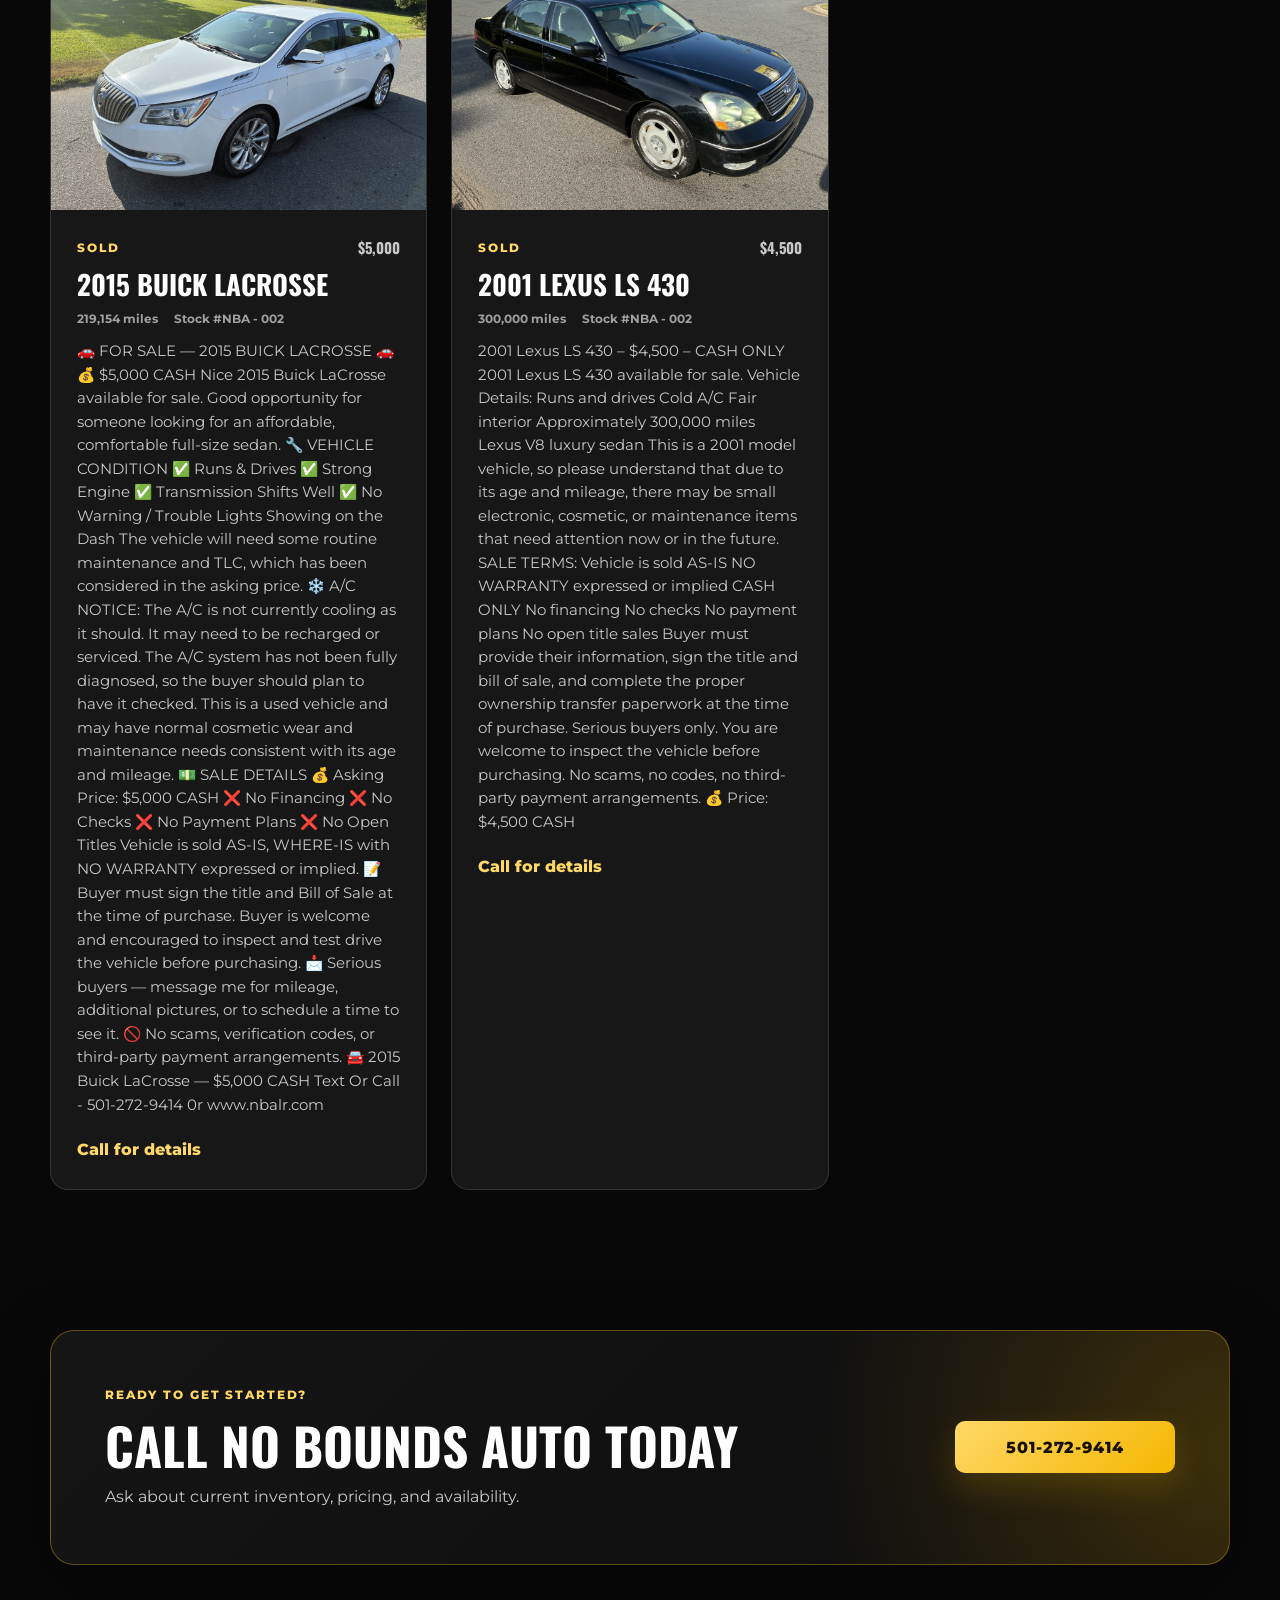
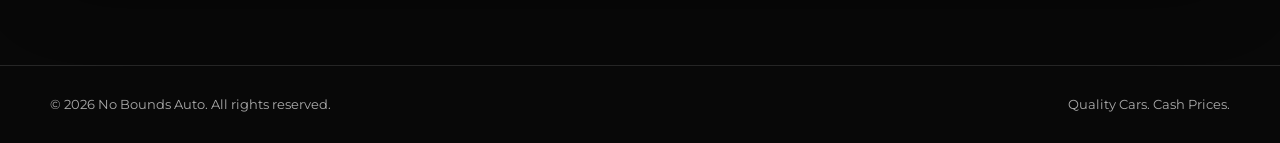
==== commit eb67d780: "update links" ====
--- a/index.html
+++ b/index.html
@@ -30,6 +30,7 @@
         <a href="bill-of-sale.html">Bill Of Sale</a>
         <a href="profit-calculator.html">Calculator</a>
         <a href="vehicle-upload.html">Vehicle Upload</a>
+        <a class="active" href="vehicle-post.html">Post Generator</a>
         <a class="nav-call" href="tel:5012729414">Call 501-272-9414</a>
       </div>
     </nav>
